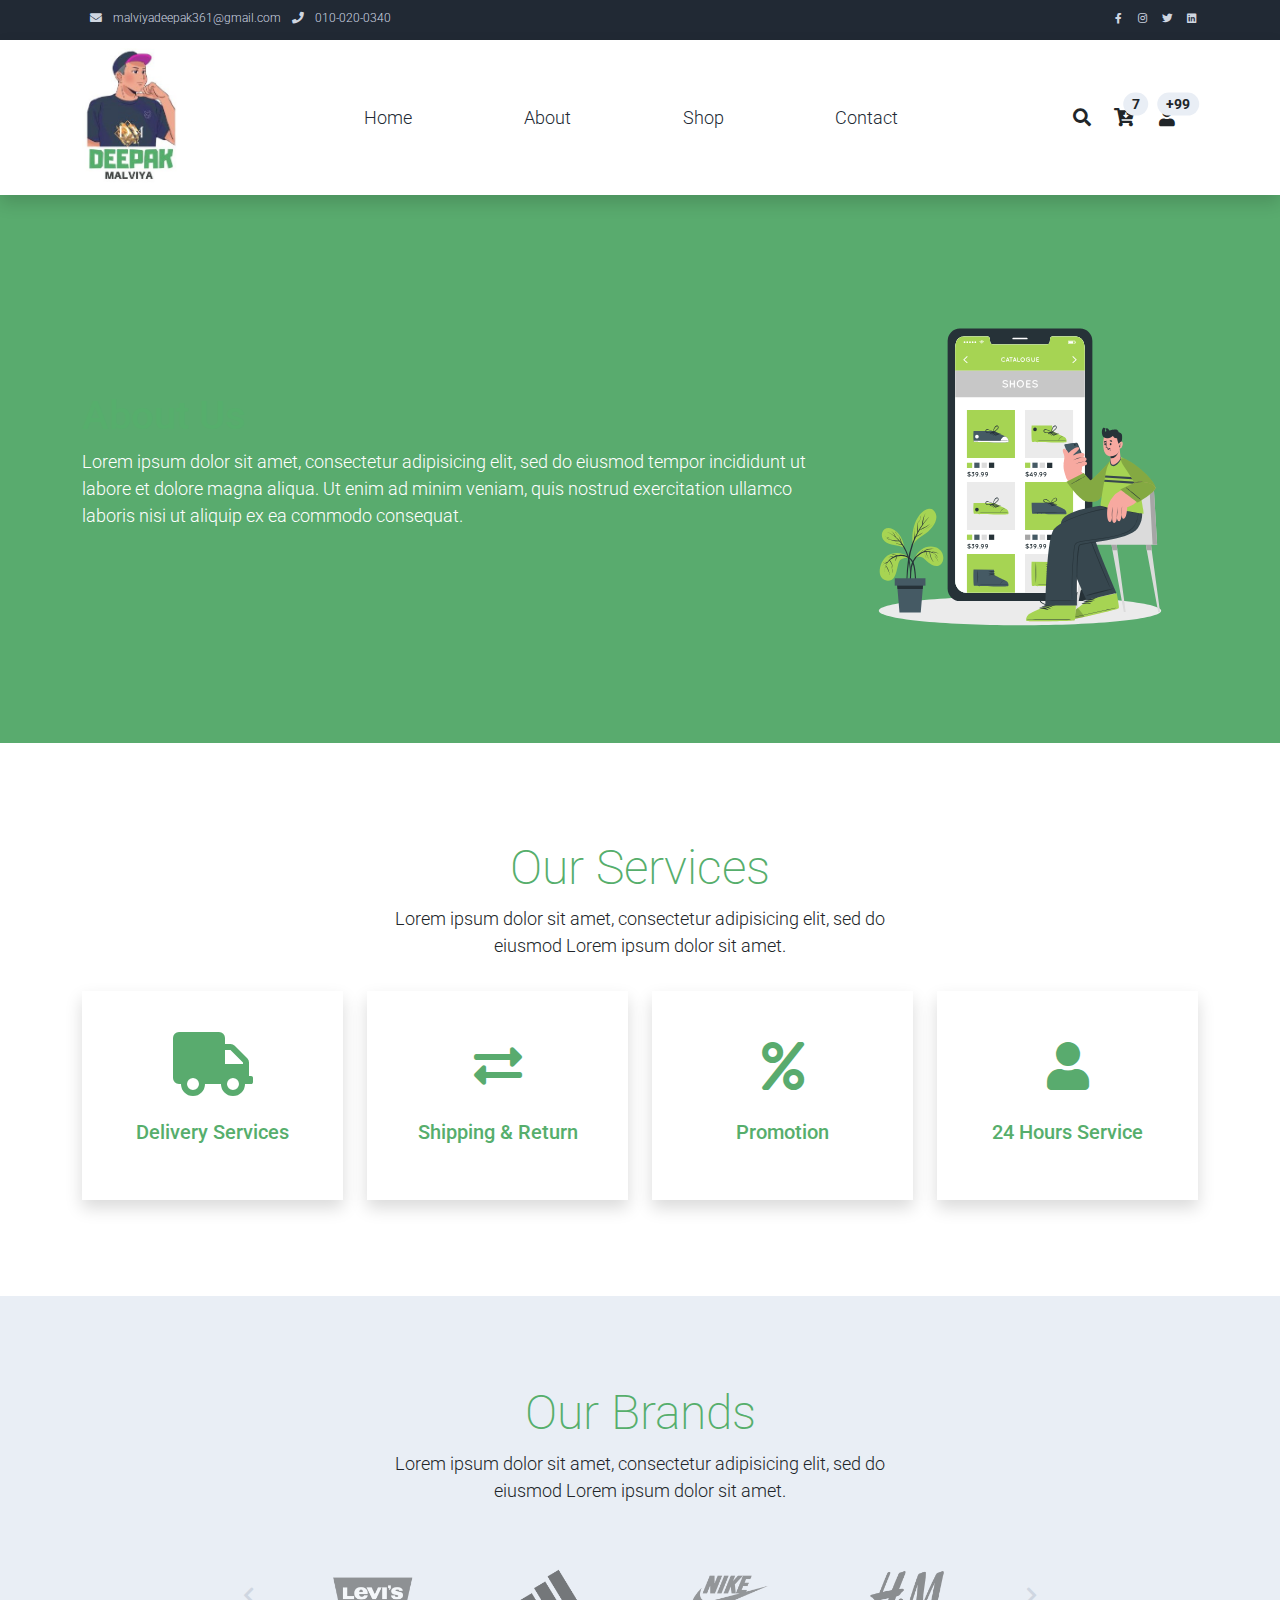
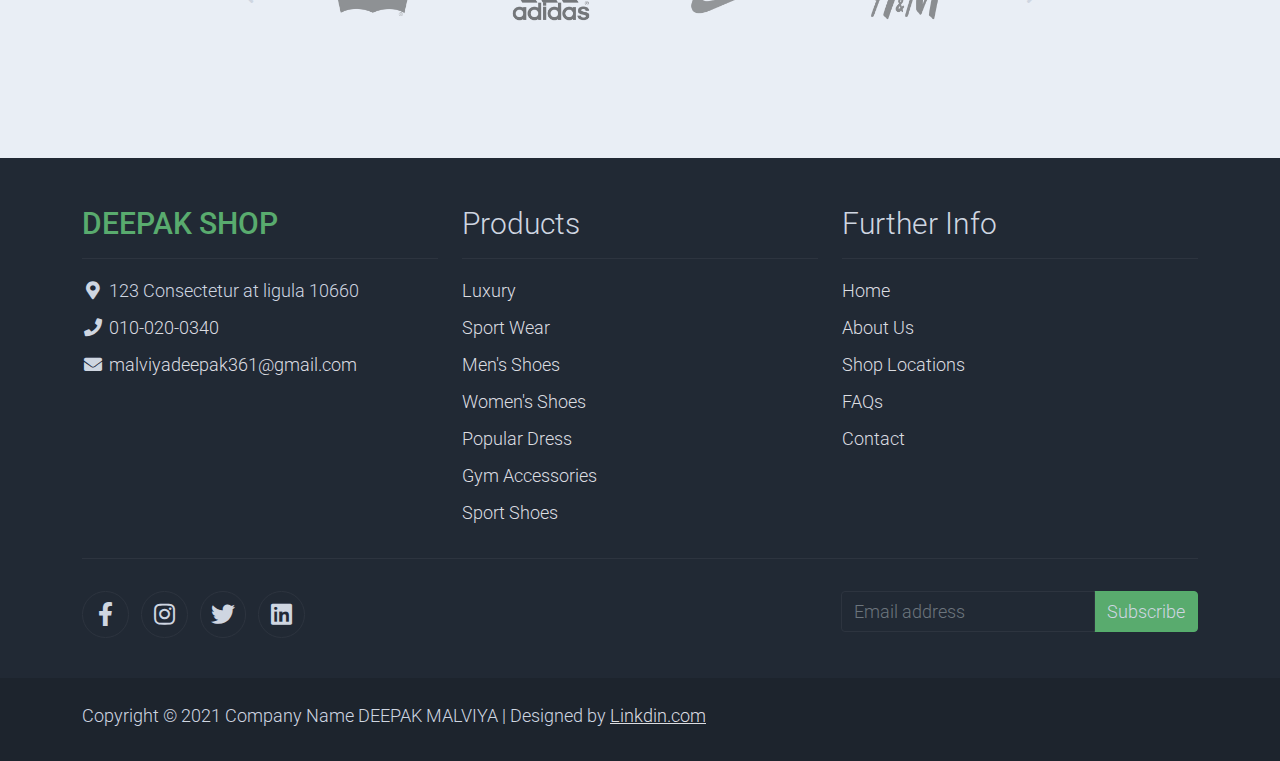
==== about.html @ cd369614 "Ecommerse Shop" ====
<!DOCTYPE html>
<html lang="en">

<head>
    <title>Deepak Shop - About Page</title>
    <meta charset="utf-8">
    <meta name="viewport" content="width=device-width, initial-scale=1">

    <link rel="apple-touch-icon" href="assets/img/apple-icon.png">
    <link rel="shortcut icon" type="image/x-icon" >

    <!-- apply favicon  -->
    <!-- href="assets/img/favicon.ico" -->
    

    <link rel="stylesheet" href="assets/css/bootstrap.min.css">
    <link rel="stylesheet" href="assets/css/templatemo.css">
    <link rel="stylesheet" href="assets/css/custom.css">

    <!-- Load fonts style after rendering the layout styles -->
    <link rel="stylesheet" href="https://fonts.googleapis.com/css2?family=Roboto:wght@100;200;300;400;500;700;900&display=swap">
    <link rel="stylesheet" href="assets/css/fontawesome.min.css">
<!--
    

</head>

<body>
    <!-- Start Top Nav -->
    <nav class="navbar navbar-expand-lg bg-dark navbar-light d-none d-lg-block" id="templatemo_nav_top">
        <div class="container text-light">
            <div class="w-100 d-flex justify-content-between">
                <div>
                    <i class="fa fa-envelope mx-2"></i>
                    <a class="navbar-sm-brand text-light text-decoration-none" href="malviyadeepak361@gmail.com">malviyadeepak361@gmail.com</a>
                    <i class="fa fa-phone mx-2"></i>
                    <a class="navbar-sm-brand text-light text-decoration-none" href="tel:010-020-0340">010-020-0340</a>
                </div>
                <div>
                    <a class="text-light" href="https://fb.com/templatemo" target="_blank" rel="sponsored"><i class="fab fa-facebook-f fa-sm fa-fw me-2"></i></a>
                    <a class="text-light" href="https://www.instagram.com/" target="_blank"><i class="fab fa-instagram fa-sm fa-fw me-2"></i></a>
                    <a class="text-light" href="https://twitter.com/" target="_blank"><i class="fab fa-twitter fa-sm fa-fw me-2"></i></a>
                    <a class="text-light" href="https://www.linkedin.com/in/bhaiyalal-malviya-072306202/" target="_blank"><i class="fab fa-linkedin fa-sm fa-fw"></i></a>
                </div>
            </div>
        </div>
    </nav>
    <!-- Close Top Nav -->


    <!-- Header -->
    <nav class="navbar navbar-expand-lg navbar-light shadow">
        <div class="container d-flex justify-content-between align-items-center">

            <!-- <a class="navbar-brand text-success logo h1 align-self-center" href="index.html">
           <img src="/assets/img/MYLOGO4.jpg" alt="Logo" height="110px" width="100px">
                ADD NAME LOGO
            </a> -->
            <a href="index.html">
                <img class="logo-img" src="/assets/img/MYLOGO4.jpg" alt="logo-img">
                <!-- ADD NAME LOGO -->
            </a>

            <!-- <div class="logoHome">
                <img src="/assets/img/MyLogo1.png" alt="" height="110px" width="150px">
            </div> -->

            <button class="navbar-toggler border-0" type="button" data-bs-toggle="collapse" data-bs-target="#templatemo_main_nav" aria-controls="navbarSupportedContent" aria-expanded="false" aria-label="Toggle navigation">
                <span class="navbar-toggler-icon"></span>
            </button>

            <div class="align-self-center collapse navbar-collapse flex-fill  d-lg-flex justify-content-lg-between" id="templatemo_main_nav">
                <div class="flex-fill">
                    <ul class="nav navbar-nav d-flex justify-content-between mx-lg-auto">
                        <li class="nav-item">
                            <a class="nav-link" href="index.html">Home</a>
                        </li>
                        <li class="nav-item">
                            <a class="nav-link" href="about.html">About</a>
                        </li>
                        <li class="nav-item">
                            <a class="nav-link" href="shop.html">Shop</a>
                        </li>
                        <li class="nav-item">
                            <a class="nav-link" href="contact.html">Contact</a>
                        </li>
                    </ul>
                </div>
                <div class="navbar align-self-center d-flex">
                    <div class="d-lg-none flex-sm-fill mt-3 mb-4 col-7 col-sm-auto pr-3">
                        <div class="input-group">
                            <input type="text" class="form-control" id="inputMobileSearch" placeholder="Search ...">
                            <div class="input-group-text">
                                <i class="fa fa-fw fa-search"></i>
                            </div>
                        </div>
                    </div>
                    <a class="nav-icon d-none d-lg-inline" href="#" data-bs-toggle="modal" data-bs-target="#templatemo_search">
                        <i class="fa fa-fw fa-search text-dark mr-2"></i>
                    </a>
                    <a class="nav-icon position-relative text-decoration-none" href="#">
                        <i class="fa fa-fw fa-cart-arrow-down text-dark mr-1"></i>
                        <span class="position-absolute top-0 left-100 translate-middle badge rounded-pill bg-light text-dark">7</span>
                    </a>
                    <a class="nav-icon position-relative text-decoration-none" href="#">
                        <i class="fa fa-fw fa-user text-dark mr-3"></i>
                        <span class="position-absolute top-0 left-100 translate-middle badge rounded-pill bg-light text-dark">+99</span>
                    </a>
                </div>
            </div>

        </div>
    </nav>
    <!-- Close Header -->

    <!-- Modal -->
    <div class="modal fade bg-white" id="templatemo_search" tabindex="-1" role="dialog" aria-labelledby="exampleModalLabel" aria-hidden="true">
        <div class="modal-dialog modal-lg" role="document">
            <div class="w-100 pt-1 mb-5 text-right">
                <button type="button" class="btn-close" data-bs-dismiss="modal" aria-label="Close"></button>
            </div>
            <form action="" method="get" class="modal-content modal-body border-0 p-0">
                <div class="input-group mb-2">
                    <input type="text" class="form-control" id="inputModalSearch" name="q" placeholder="Search ...">
                    <button type="submit" class="input-group-text bg-success text-light">
                        <i class="fa fa-fw fa-search text-white"></i>
                    </button>
                </div>
            </form>
        </div>
    </div>



    <section class="bg-success py-5">
        <div class="container">
            <div class="row align-items-center py-5">
                <div class="col-md-8 text-white">
                    <h1>About Us</h1>
                    <p>
                        Lorem ipsum dolor sit amet, consectetur adipisicing elit, sed do eiusmod
                        tempor incididunt ut labore et dolore magna aliqua. Ut enim ad minim veniam,
                        quis nostrud exercitation ullamco laboris nisi ut aliquip ex ea commodo consequat.
                    </p>
                </div>
                <div class="col-md-4">
                    <img src="assets/img/about-hero.svg" alt="About Hero">
                </div>
            </div>
        </div>
    </section>
    <!-- Close Banner -->

    <!-- Start Section -->
    <section class="container py-5">
        <div class="row text-center pt-5 pb-3">
            <div class="col-lg-6 m-auto">
                <h1 class="h1">Our Services</h1>
                <p>
                    Lorem ipsum dolor sit amet, consectetur adipisicing elit, sed do eiusmod
                    Lorem ipsum dolor sit amet.
                </p>
            </div>
        </div>
        <div class="row">

            <div class="col-md-6 col-lg-3 pb-5">
                <div class="h-100 py-5 services-icon-wap shadow">
                    <div class="h1 text-success text-center"><i class="fa fa-truck fa-lg"></i></div>
                    <h2 class="h5 mt-4 text-center">Delivery Services</h2>
                </div>
            </div>

            <div class="col-md-6 col-lg-3 pb-5">
                <div class="h-100 py-5 services-icon-wap shadow">
                    <div class="h1 text-success text-center"><i class="fas fa-exchange-alt"></i></div>
                    <h2 class="h5 mt-4 text-center">Shipping & Return</h2>
                </div>
            </div>

            <div class="col-md-6 col-lg-3 pb-5">
                <div class="h-100 py-5 services-icon-wap shadow">
                    <div class="h1 text-success text-center"><i class="fa fa-percent"></i></div>
                    <h2 class="h5 mt-4 text-center">Promotion</h2>
                </div>
            </div>

            <div class="col-md-6 col-lg-3 pb-5">
                <div class="h-100 py-5 services-icon-wap shadow">
                    <div class="h1 text-success text-center"><i class="fa fa-user"></i></div>
                    <h2 class="h5 mt-4 text-center">24 Hours Service</h2>
                </div>
            </div>
        </div>
    </section>
    <!-- End Section -->

    <!-- Start Brands -->
    <section class="bg-light py-5">
        <div class="container my-4">
            <div class="row text-center py-3">
                <div class="col-lg-6 m-auto">
                    <h1 class="h1">Our Brands</h1>
                    <p>
                        Lorem ipsum dolor sit amet, consectetur adipisicing elit, sed do eiusmod
                        Lorem ipsum dolor sit amet.
                    </p>
                </div>
                <div class="col-lg-9 m-auto tempaltemo-carousel">
                    <div class="row d-flex flex-row">
                        <!--Controls-->
                        <div class="col-1 align-self-center">
                            <a class="h1" href="#templatemo-slide-brand" role="button" data-bs-slide="prev">
                                <i class="text-light fas fa-chevron-left"></i>
                            </a>
                        </div>
                        <!--End Controls-->

                        <!--Carousel Wrapper-->
                        <div class="col">
                            <div class="carousel slide carousel-multi-item pt-2 pt-md-0" id="templatemo-slide-brand" data-bs-ride="carousel">
                                <!--Slides-->
                                <div class="carousel-inner product-links-wap" role="listbox">

                                    <!--First slide-->
                                    <div class="carousel-item active">
                                        <div class="row">
                                            <div class="col-3 p-md-5">
                                                <a href="#"><img class="img-fluid brand-img" src="assets/img/brand_01.png" alt="Brand Logo"></a>
                                            </div>
                                            <div class="col-3 p-md-5">
                                                <a href="#"><img class="img-fluid brand-img" src="assets/img/brand_02.png" alt="Brand Logo"></a>
                                            </div>
                                            <div class="col-3 p-md-5">
                                                <a href="#"><img class="img-fluid brand-img" src="assets/img/brand_03.png" alt="Brand Logo"></a>
                                            </div>
                                            <div class="col-3 p-md-5">
                                                <a href="#"><img class="img-fluid brand-img" src="assets/img/brand_04.png" alt="Brand Logo"></a>
                                            </div>
                                        </div>
                                    </div>
                                    <!--End First slide-->

                                    <!--Second slide-->
                                    <div class="carousel-item">
                                        <div class="row">
                                            <div class="col-3 p-md-5">
                                                <a href="#"><img class="img-fluid brand-img" src="assets/img/brand_01.png" alt="Brand Logo"></a>
                                            </div>
                                            <div class="col-3 p-md-5">
                                                <a href="#"><img class="img-fluid brand-img" src="assets/img/brand_02.png" alt="Brand Logo"></a>
                                            </div>
                                            <div class="col-3 p-md-5">
                                                <a href="#"><img class="img-fluid brand-img" src="assets/img/brand_03.png" alt="Brand Logo"></a>
                                            </div>
                                            <div class="col-3 p-md-5">
                                                <a href="#"><img class="img-fluid brand-img" src="assets/img/brand_04.png" alt="Brand Logo"></a>
                                            </div>
                                        </div>
                                    </div>
                                    <!--End Second slide-->

                                    <!--Third slide-->
                                    <div class="carousel-item">
                                        <div class="row">
                                            <div class="col-3 p-md-5">
                                                <a href="#"><img class="img-fluid brand-img" src="assets/img/brand_01.png" alt="Brand Logo"></a>
                                            </div>
                                            <div class="col-3 p-md-5">
                                                <a href="#"><img class="img-fluid brand-img" src="assets/img/brand_02.png" alt="Brand Logo"></a>
                                            </div>
                                            <div class="col-3 p-md-5">
                                                <a href="#"><img class="img-fluid brand-img" src="assets/img/brand_03.png" alt="Brand Logo"></a>
                                            </div>
                                            <div class="col-3 p-md-5">
                                                <a href="#"><img class="img-fluid brand-img" src="assets/img/brand_04.png" alt="Brand Logo"></a>
                                            </div>
                                        </div>
                                    </div>
                                    <!--End Third slide-->

                                </div>
                                <!--End Slides-->
                            </div>
                        </div>
                        <!--End Carousel Wrapper-->

                        <!--Controls-->
                        <div class="col-1 align-self-center">
                            <a class="h1" href="#templatemo-slide-brand" role="button" data-bs-slide="next">
                                <i class="text-light fas fa-chevron-right"></i>
                            </a>
                        </div>
                        <!--End Controls-->
                    </div>
                </div>
            </div>
        </div>
    </section>
    <!--End Brands-->


    <!-- Start Footer -->
    <footer class="bg-dark" id="tempaltemo_footer">
        <div class="container">
            <div class="row">

                <div class="col-md-4 pt-5">
                    <h2 class="h2 text-success border-bottom pb-3 border-light logo">DEEPAK SHOP</h2>
                    <ul class="list-unstyled text-light footer-link-list">
                        <li>
                            <i class="fas fa-map-marker-alt fa-fw"></i>
                            123 Consectetur at ligula 10660
                        </li>
                        <li>
                            <i class="fa fa-phone fa-fw"></i>
                            <a class="text-decoration-none" href="tel:010-020-0340">010-020-0340</a>
                        </li>
                        <li>
                            <i class="fa fa-envelope fa-fw"></i>
                            <a class="text-decoration-none" href="malviyadeepak361@gmail.com">malviyadeepak361@gmail.com</a>
                        </li>
                    </ul>
                </div>

                <div class="col-md-4 pt-5">
                    <h2 class="h2 text-light border-bottom pb-3 border-light">Products</h2>
                    <ul class="list-unstyled text-light footer-link-list">
                        <li><a class="text-decoration-none" href="#">Luxury</a></li>
                        <li><a class="text-decoration-none" href="#">Sport Wear</a></li>
                        <li><a class="text-decoration-none" href="#">Men's Shoes</a></li>
                        <li><a class="text-decoration-none" href="#">Women's Shoes</a></li>
                        <li><a class="text-decoration-none" href="#">Popular Dress</a></li>
                        <li><a class="text-decoration-none" href="#">Gym Accessories</a></li>
                        <li><a class="text-decoration-none" href="#">Sport Shoes</a></li>
                    </ul>
                </div>

                <div class="col-md-4 pt-5">
                    <h2 class="h2 text-light border-bottom pb-3 border-light">Further Info</h2>
                    <ul class="list-unstyled text-light footer-link-list">
                        <li><a class="text-decoration-none" href="#">Home</a></li>
                        <li><a class="text-decoration-none" href="#">About Us</a></li>
                        <li><a class="text-decoration-none" href="#">Shop Locations</a></li>
                        <li><a class="text-decoration-none" href="#">FAQs</a></li>
                        <li><a class="text-decoration-none" href="#">Contact</a></li>
                    </ul>
                </div>

            </div>

            <div class="row text-light mb-4">
                <div class="col-12 mb-3">
                    <div class="w-100 my-3 border-top border-light"></div>
                </div>
                <div class="col-auto me-auto">
                    <ul class="list-inline text-left footer-icons">
                        <li class="list-inline-item border border-light rounded-circle text-center">
                            <a rel="nofollow" class="text-light text-decoration-none" target="_blank" href="http://fb.com/templatemo"><i class="fab fa-facebook-f fa-lg fa-fw"></i></a>
                        </li>
                        <li class="list-inline-item border border-light rounded-circle text-center">
                            <a class="text-light text-decoration-none" target="_blank" href="https://www.instagram.com/"><i class="fab fa-instagram fa-lg fa-fw"></i></a>
                        </li>
                        <li class="list-inline-item border border-light rounded-circle text-center">
                            <a class="text-light text-decoration-none" target="_blank" href="https://twitter.com/"><i class="fab fa-twitter fa-lg fa-fw"></i></a>
                        </li>
                        <li class="list-inline-item border border-light rounded-circle text-center">
                            <a class="text-light text-decoration-none" target="_blank" href="https://www.linkedin.com/in/bhaiyalal-malviya-072306202/"><i class="fab fa-linkedin fa-lg fa-fw"></i></a>
                        </li>
                    </ul>
                </div>
                <div class="col-auto">
                    <label class="sr-only" for="subscribeEmail">Email address</label>
                    <div class="input-group mb-2">
                        <input type="text" class="form-control bg-dark border-light" id="subscribeEmail" placeholder="Email address">
                        <div class="input-group-text btn-success text-light">Subscribe</div>
                    </div>
                </div>
            </div>
        </div>

        <div class="w-100 bg-black py-3">
            <div class="container">
                <div class="row pt-2">
                    <div class="col-12">
                        <p class="text-left text-light">
                            Copyright &copy; 2021 Company Name DEEPAK MALVIYA
                            | Designed by <a rel="sponsored" href="https://www.linkedin.com/in/bhaiyalal-malviya-072306202/" target="_blank">Linkdin.com</a>
                        </p>
                    </div>
                </div>
            </div>
        </div>

    </footer>
    <!-- End Footer -->

    <!-- Start Script -->
    <script src="assets/js/jquery-1.11.0.min.js"></script>
    <script src="assets/js/jquery-migrate-1.2.1.min.js"></script>
    <script src="assets/js/bootstrap.bundle.min.js"></script>
    <script src="assets/js/templatemo.js"></script>
    <script src="assets/js/custom.js"></script>
    <!-- End Script -->
</body>

</html>
---- assets/css/templatemo.css ----
/*

TemplateMo 559 Zay Shop

https://templatemo.com/tm-559-zay-shop

---------------------------------------------
Table of contents
------------------------------------------------
1. Typography
2. General
3. Nav
4. Hero Carousel
5. Accordion
6. Shop
7. Product
8. Carousel Hero
9. Carousel Brand
10. Services
11. Contact map
12. Footer
13. Small devices (landscape phones, 576px and up)
14. Medium devices (tablets, 768px and up)
15. Large devices (desktops, 992px and up)
16. Extra large devices (large desktops, 1200px and up)
--------------------------------------------- */




/* Typography */
body, ul, li, p, a, label, input, div {
  font-family: 'Roboto', sans-serif;
  font-size: 18px !important;
  font-weight: 300 !important;
}
.h1 {
  font-family: 'Roboto', sans-serif;
  font-size: 48px !important;
  font-weight: 200 !important;
}
.h2 {
  font-family: 'Roboto', sans-serif;
  font-size: 30px !important;
  font-weight: 300;
}
.h3 {
  font-family: 'Roboto', sans-serif;
  font-size: 22px !important;
}
/* General */
.logo { font-weight: 500 !important;}
.text-warning {  color: #ede861 !important;}
.text-muted { color: #bcbcbc !important;}
.text-success { color: #59ab6e !important;}
.text-light { color: #cfd6e1 !important;}
.bg-dark { background-color: #212934 !important;}
.bg-light { background-color: #e9eef5 !important;}
.bg-black { background-color: #1d242d !important;}
.bg-success { background-color: #59ab6e !important;}
.btn-success {
  background-color: #59ab6e !important;
  border-color: #56ae6c !important;
}
.pagination .page-link:hover {color: #000;}
.pagination .page-link:hover, .pagination .page-link.active {
  background-color: #69bb7e;
  color: #fff;
}
/* Nav */
#templatemo_nav_top { min-height: 40px;}
#templatemo_nav_top * { font-size: .9em !important;}
#templatemo_main_nav a { color: #212934;}
#templatemo_main_nav a:hover { color: #69bb7e;}
#templatemo_main_nav .navbar .nav-icon { margin-right: 20px;}

/* Hero Carousel */
#template-mo-zay-hero-carousel { background: #efefef !important;}
/* Accordion */
.templatemo-accordion a { color: #000;}
.templatemo-accordion a:hover { color: #333d4a;}
/* Shop */
.shop-top-menu a:hover { color: #69bb7e !important;}
/* Product */
.product-wap { box-shadow: 0px 5px 10px 0px rgba(0, 0, 0, 0.10);}
.product-wap .product-color-dot.color-dot-red { background:#f71515;}
.product-wap .product-color-dot.color-dot-blue { background:#6db4fe;}
.product-wap .product-color-dot.color-dot-black { background:#000000;}
.product-wap .product-color-dot.color-dot-light { background:#e0e0e0;}
.product-wap .product-color-dot.color-dot-green { background:#0bff7e;}
.card.product-wap .card .product-overlay {
  background: rgba(0,0,0,.2);
  visibility: hidden;
  opacity: 0;
  transition: .3s;
}
.card.product-wap:hover .card .product-overlay {
  visibility: visible;
  opacity: 1;
}
.card.product-wap a { color: #000;}
#carousel-related-product .slick-slide:focus { outline: none !important;}
#carousel-related-product .slick-dots li button:before {
  font-size: 15px;
  margin-top: 20px;
}
/* Brand */
.brand-img {
  filter: grayscale(100%);
  opacity: 0.5;
  transition: .5s;
}
.brand-img:hover {
  filter: grayscale(0%);
  opacity: 1;
}
/* Carousel Hero */
#template-mo-zay-hero-carousel .carousel-indicators li {
  margin-top: -50px;
  background-color: #59ab6e;
}
#template-mo-zay-hero-carousel .carousel-control-next i,
#template-mo-zay-hero-carousel .carousel-control-prev i {
  color: #59ab6e !important;
  font-size: 2.8em !important;
}
/* Carousel Brand */
.tempaltemo-carousel .h1 {
  font-size: .5em !important;
  color: #000 !important;
}
/* Services */
.services-icon-wap {transition: .3s;}
.services-icon-wap:hover, .services-icon-wap:hover i {color: #fff;}
.services-icon-wap:hover {background: #69bb7e;}
/* Contact map */
.leaflet-control a, .leaflet-control { font-size: 10px !important;}
.form-control { border: 1px solid #e8e8e8;}
/* Footer */
#tempaltemo_footer a { color: #dcdde1;}
#tempaltemo_footer a:hover { color: #68bb7d;}
#tempaltemo_footer ul.footer-link-list li { padding-top: 10px;}
#tempaltemo_footer ul.footer-icons li {
  width: 2.6em;
  height: 2.6em;
  line-height: 2.6em;
}
#tempaltemo_footer ul.footer-icons li:hover {
  background-color: #cfd6e1;
  transition: .5s;
}
#tempaltemo_footer ul.footer-icons li:hover i {
  color: #212934;
  transition: .5s;
}
#tempaltemo_footer .border-light { border-color: #2d343f !important;}
/*
// Extra small devices (portrait phones, less than 576px)
// No media query since this is the default in Bootstrap
*/
/* Small devices (landscape phones, 576px and up)*/
.product-wap .h3, .product-wap li, .product-wap i, .product-wap p {
  font-size: 12px !important;
}
.product-wap .product-color-dot {
  width: 6px;
  height: 6px;
}

@media (min-width: 576px) {
  .tempaltemo-carousel .h1 { font-size: 1em !important;}
}

/*// Medium devices (tablets, 768px and up)*/
@media (min-width: 768px) {
  #templatemo_main_nav .navbar-nav {max-width: 450px;}
 }

/* Large devices (desktops, 992px and up)*/
@media (min-width: 992px) {
  #templatemo_main_nav .navbar-nav {max-width: 550px;}
  #template-mo-zay-hero-carousel .carousel-item {min-height: 30rem !important;}
  .product-wap .h3, .product-wap li, .product-wap i, .product-wap p {font-size: 18px !important;}
  .product-wap .product-color-dot {
    width: 12px;
    height: 12px;
  }
}

/* Extra large devices (large desktops, 1200px and up)*/
@media (min-width: 1200px) {}
---- assets/css/custom.css ----
/*
Custom Css
*/
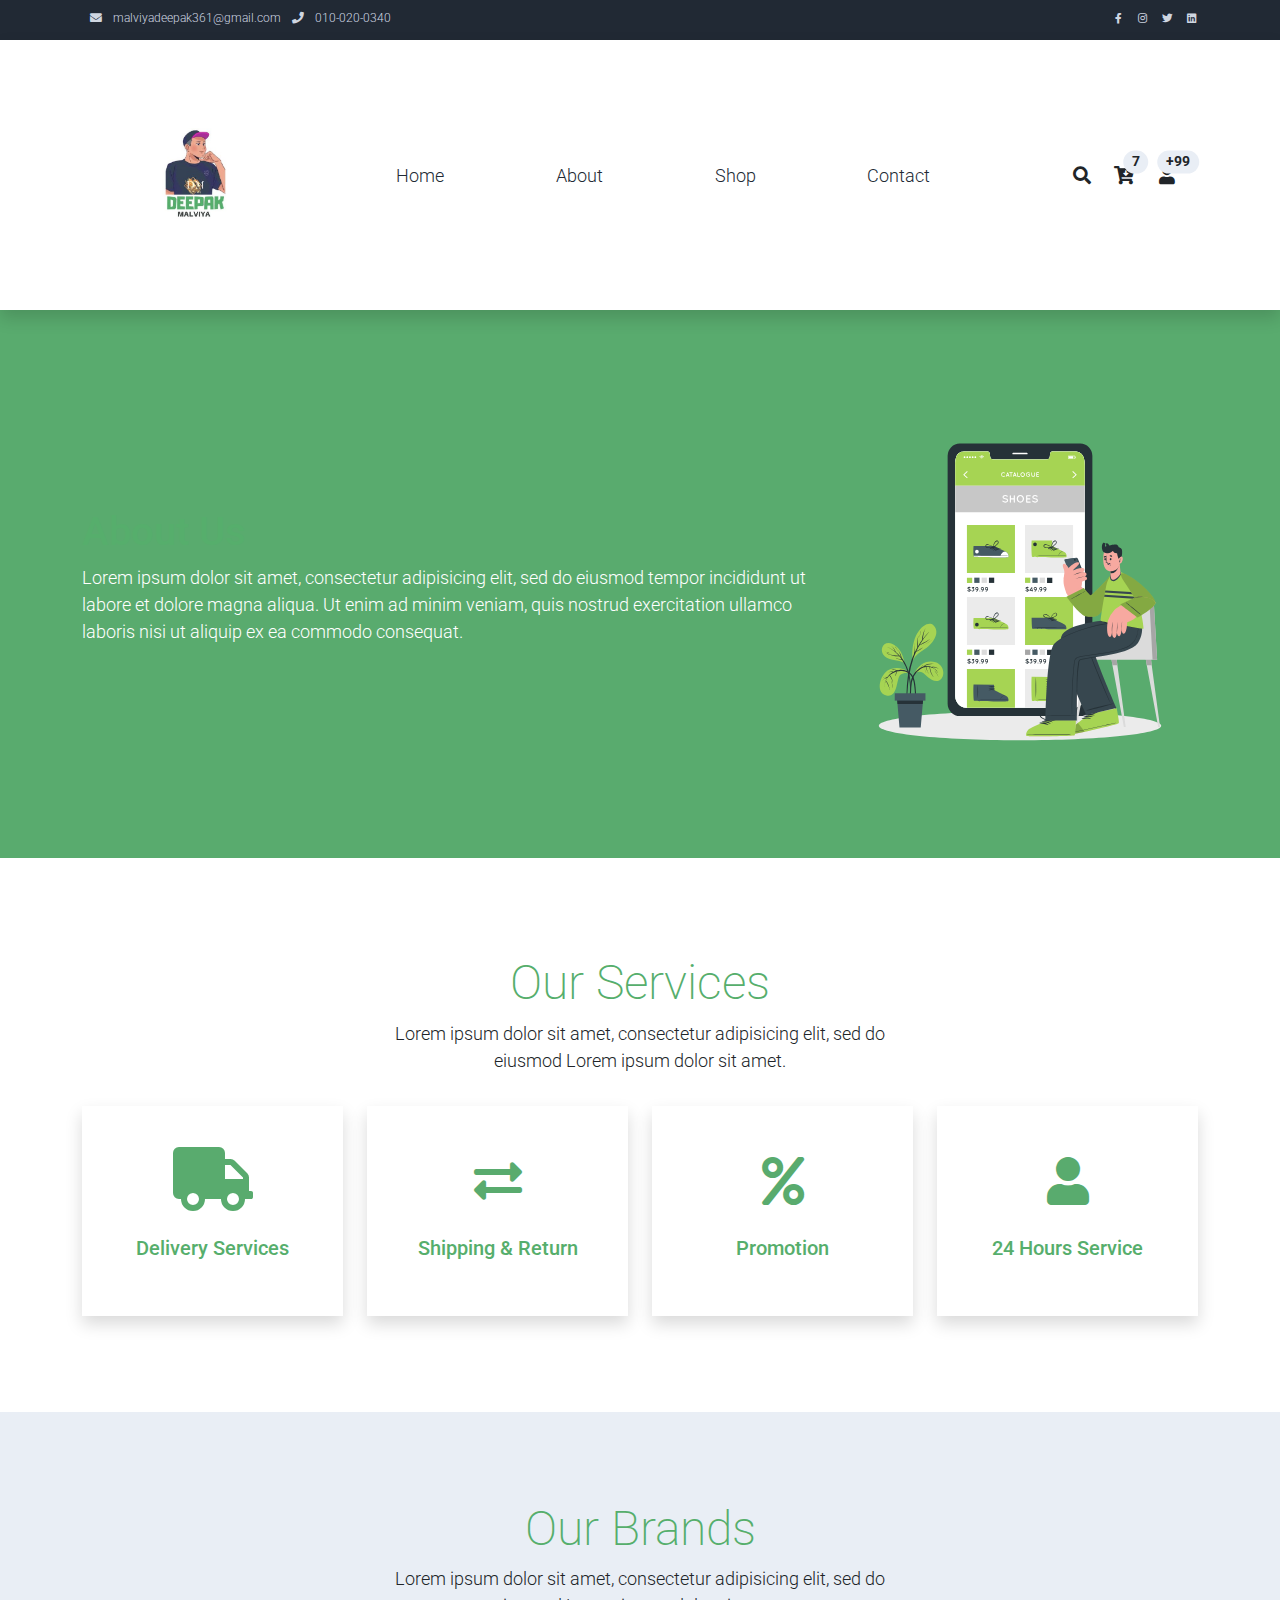
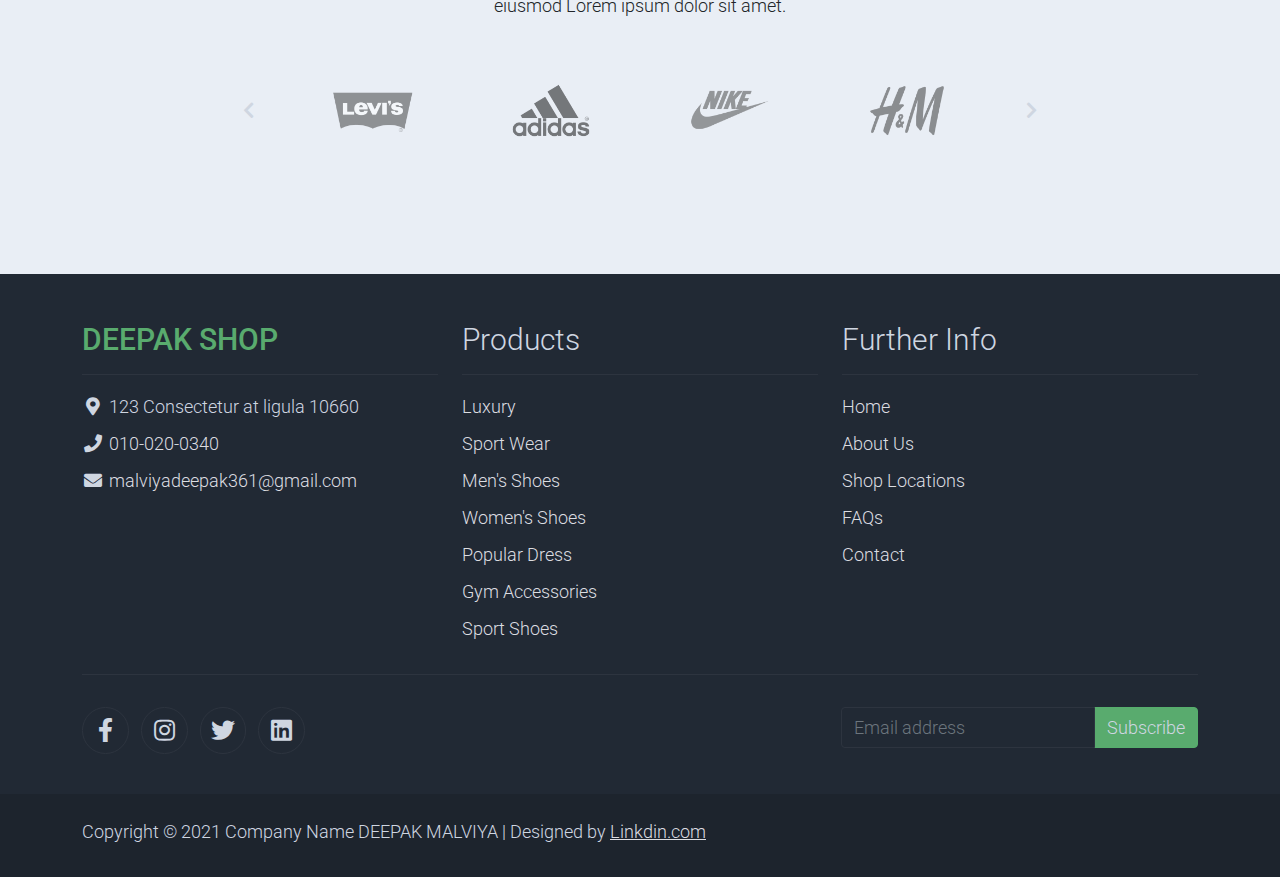
==== commit b335a2ca: "change" ====
--- a/about.html
+++ b/about.html
@@ -6,8 +6,8 @@
     <meta charset="utf-8">
     <meta name="viewport" content="width=device-width, initial-scale=1">
 
-    <link rel="apple-touch-icon" href="assets/img/apple-icon.png">
-    <link rel="shortcut icon" type="image/x-icon" >
+    <!-- <link rel="apple-touch-icon" href="assets/img/apple-icon.png"> -->
+    <!-- <link rel="shortcut icon" type="image/x-icon" > -->
 
     <!-- apply favicon  -->
     <!-- href="assets/img/favicon.ico" -->
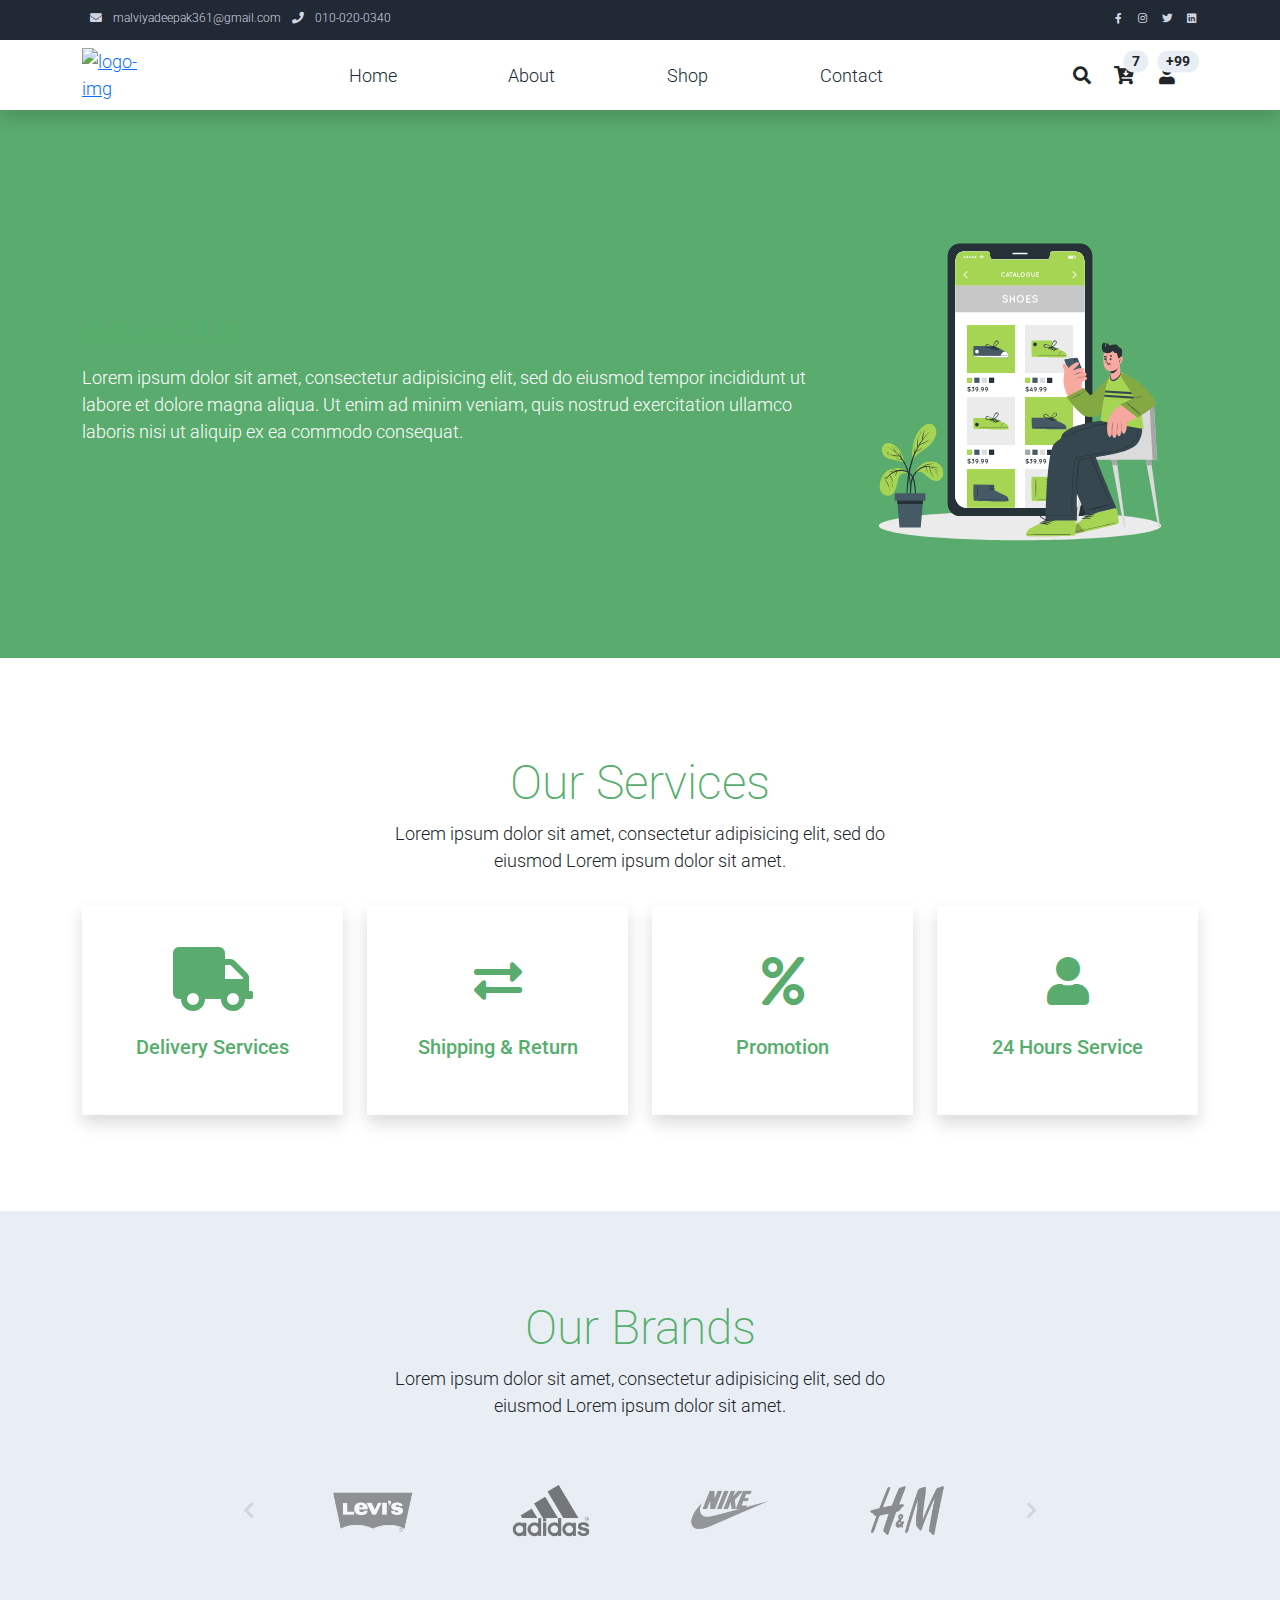
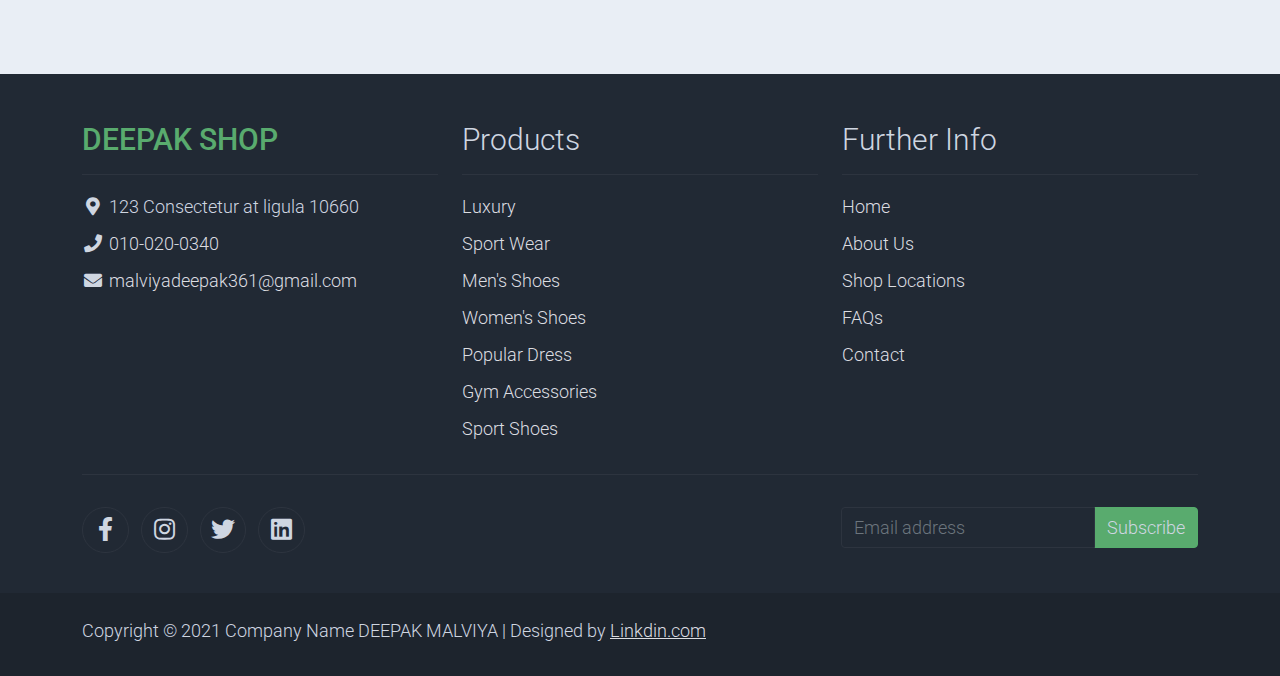
==== commit 101ed4c4: "change logo path" ====
--- a/about.html
+++ b/about.html
@@ -57,7 +57,7 @@
                 ADD NAME LOGO
             </a> -->
             <a href="index.html">
-                <img class="logo-img" src="/assets/img/MYLOGO4.jpg" alt="logo-img">
+                <img class="logo-img" src="/Ecommerce Website/assets/img/MYLOGO4.jpg" alt="logo-img">
                 <!-- ADD NAME LOGO -->
             </a>
 
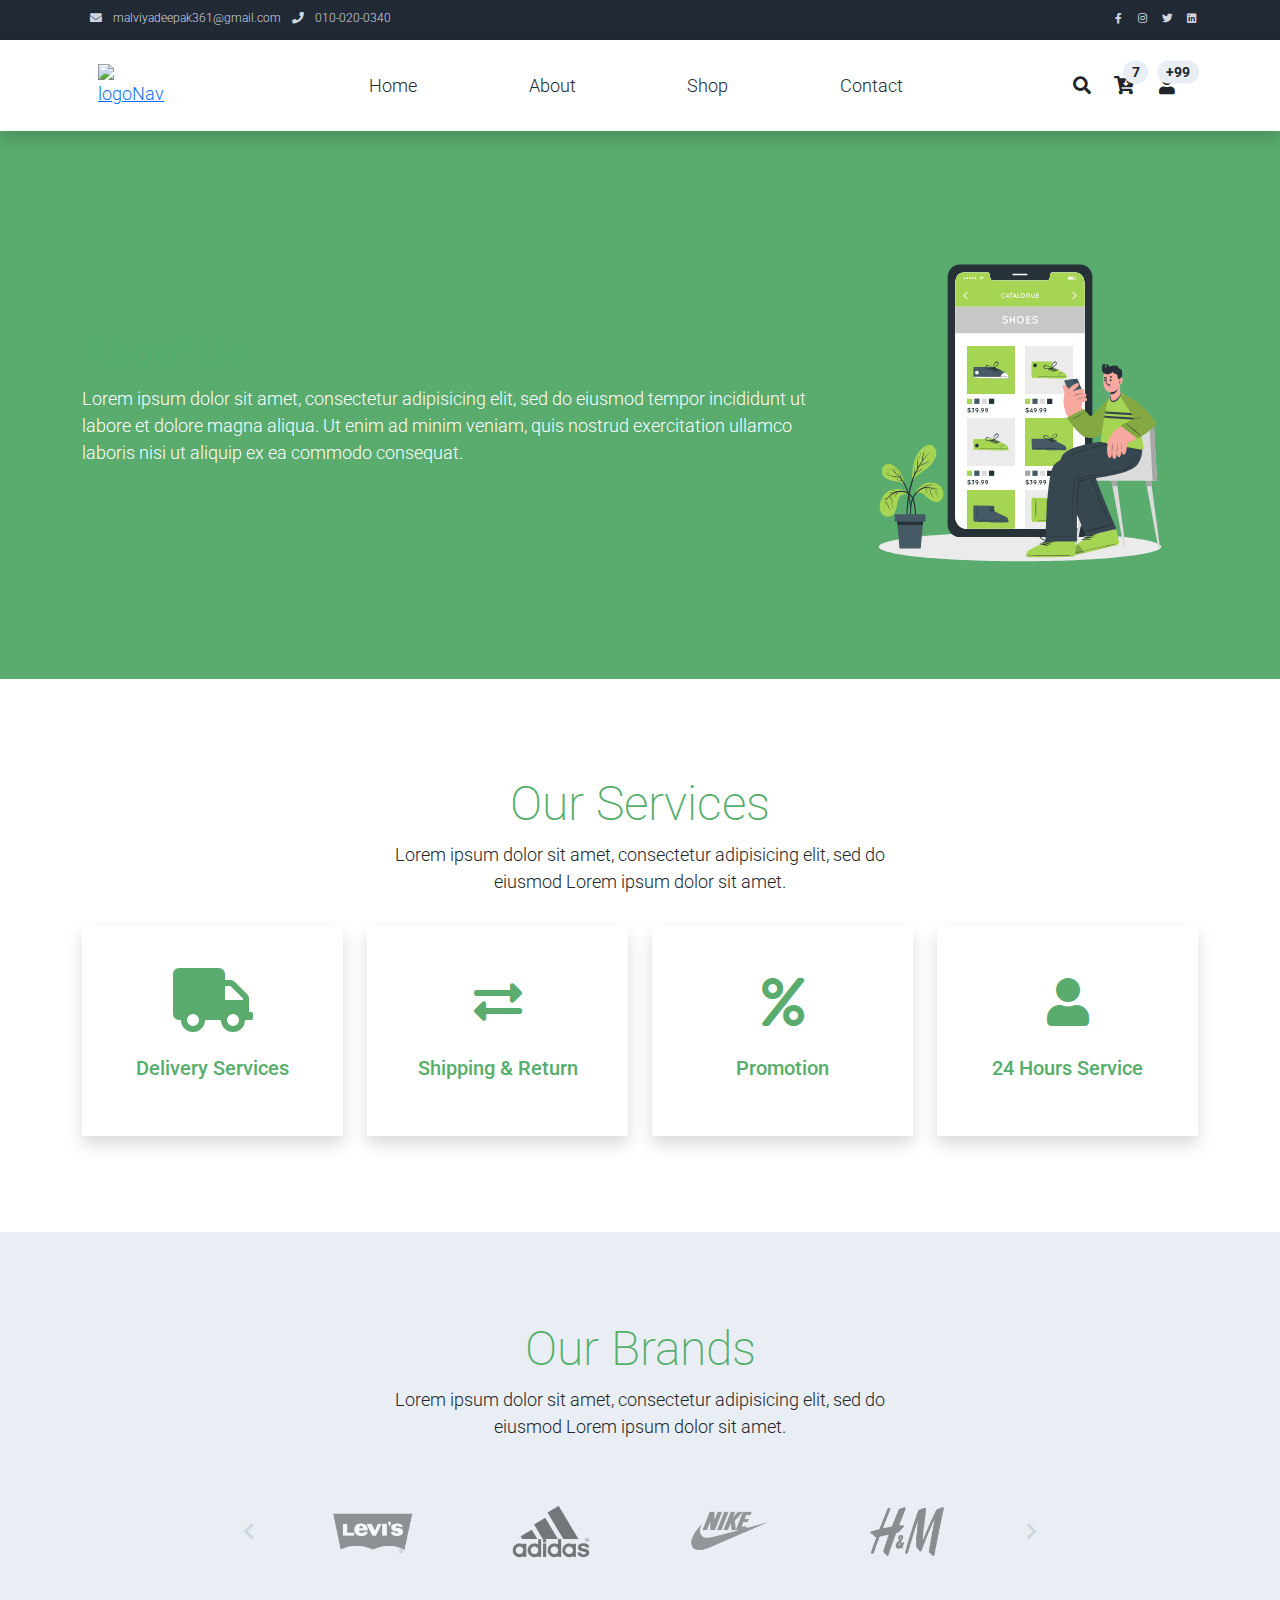
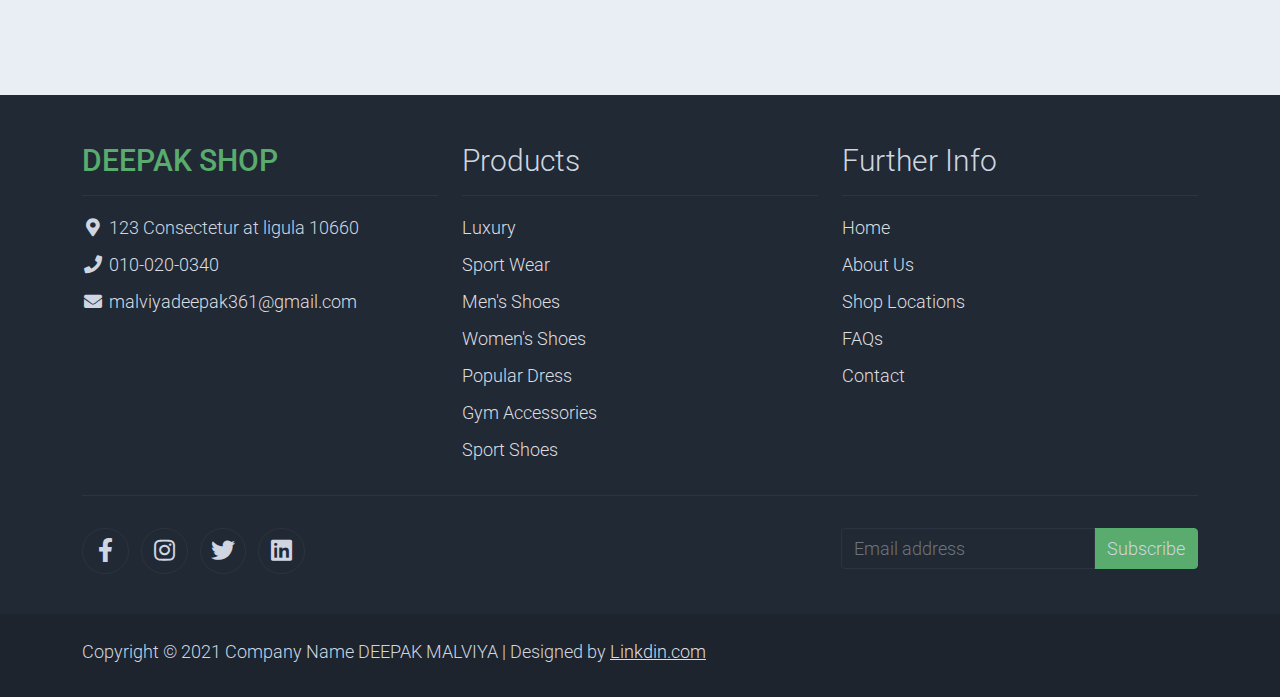
==== commit beea91bd: "cgange logo path" ====
--- a/about.html
+++ b/about.html
@@ -57,7 +57,7 @@
                 ADD NAME LOGO
             </a> -->
             <a href="index.html">
-                <img class="logo-img" src="/Ecommerce Website/assets/img/MYLOGO4.jpg" alt="logo-img">
+                <img class="logoNav" src="/Ecommerce Website/assets/img/MYLOGO4.jpg" alt="logoNav">
                 <!-- ADD NAME LOGO -->
             </a>
 
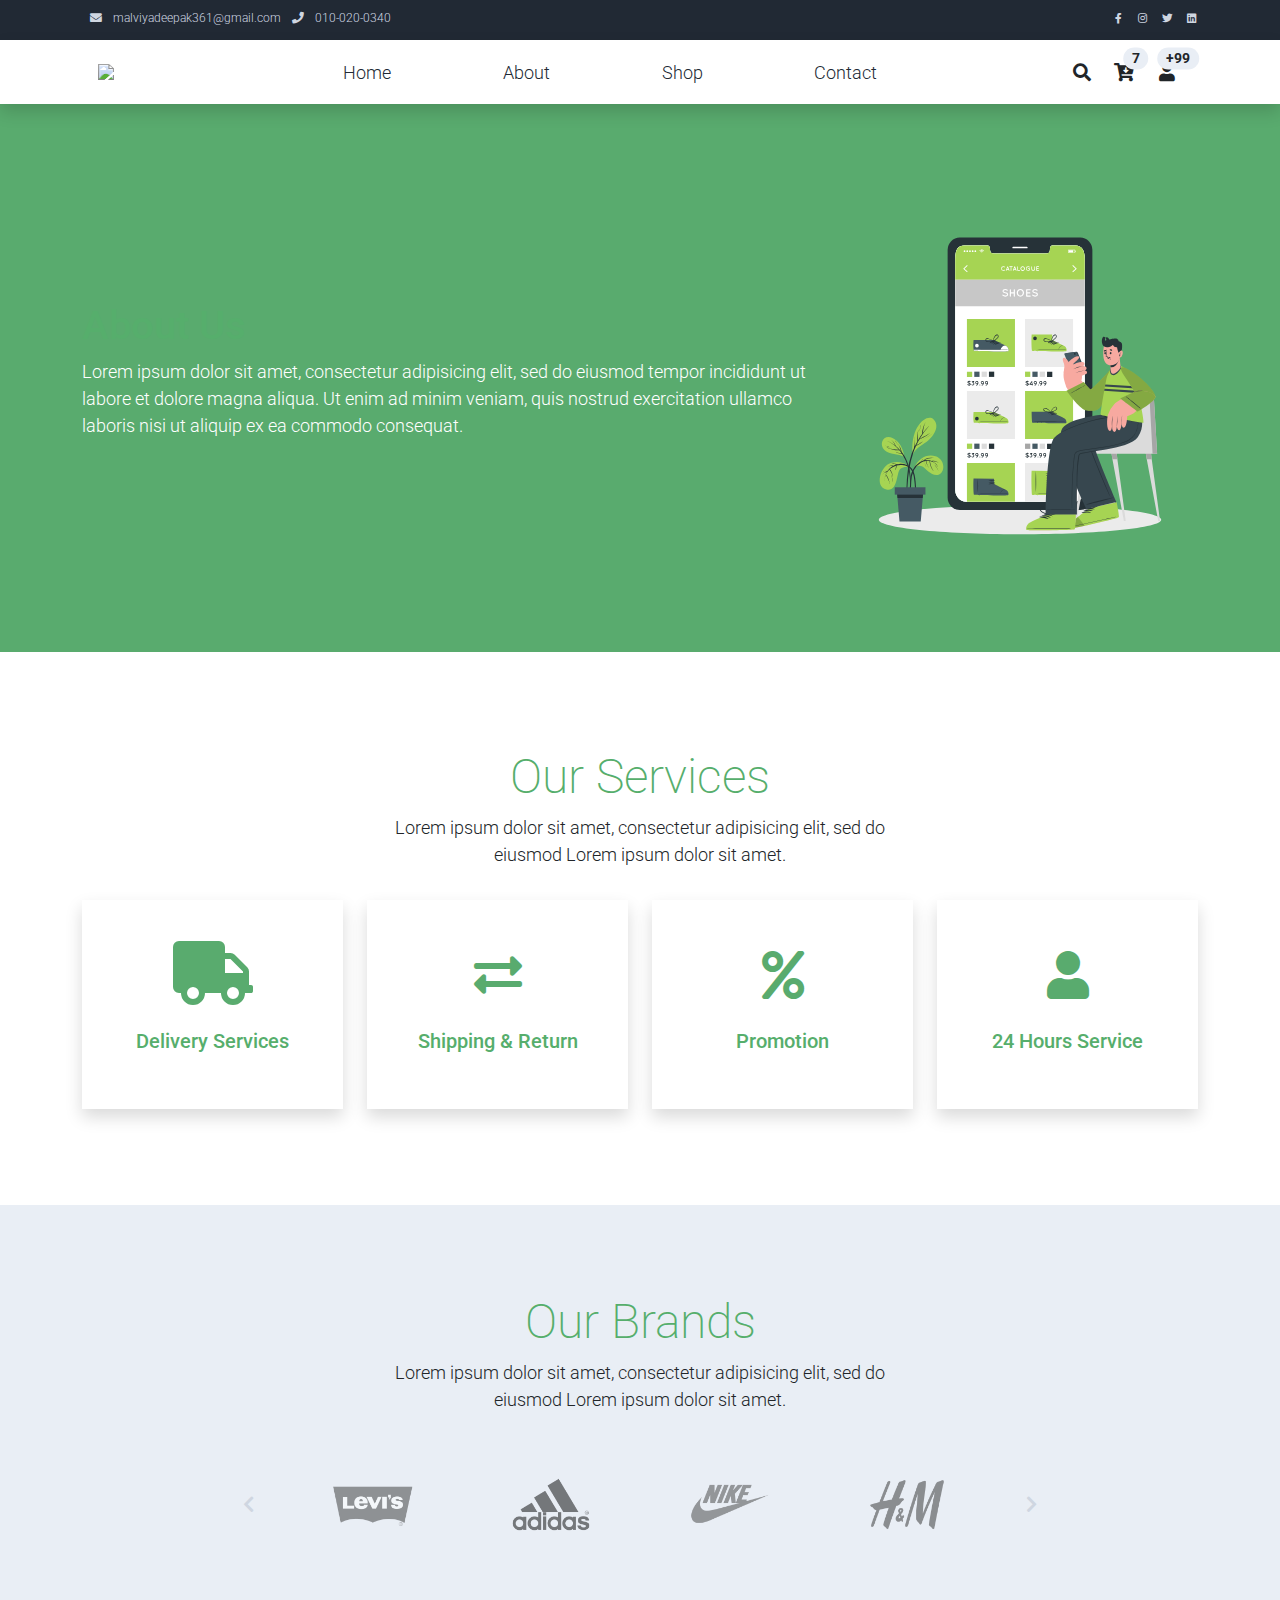
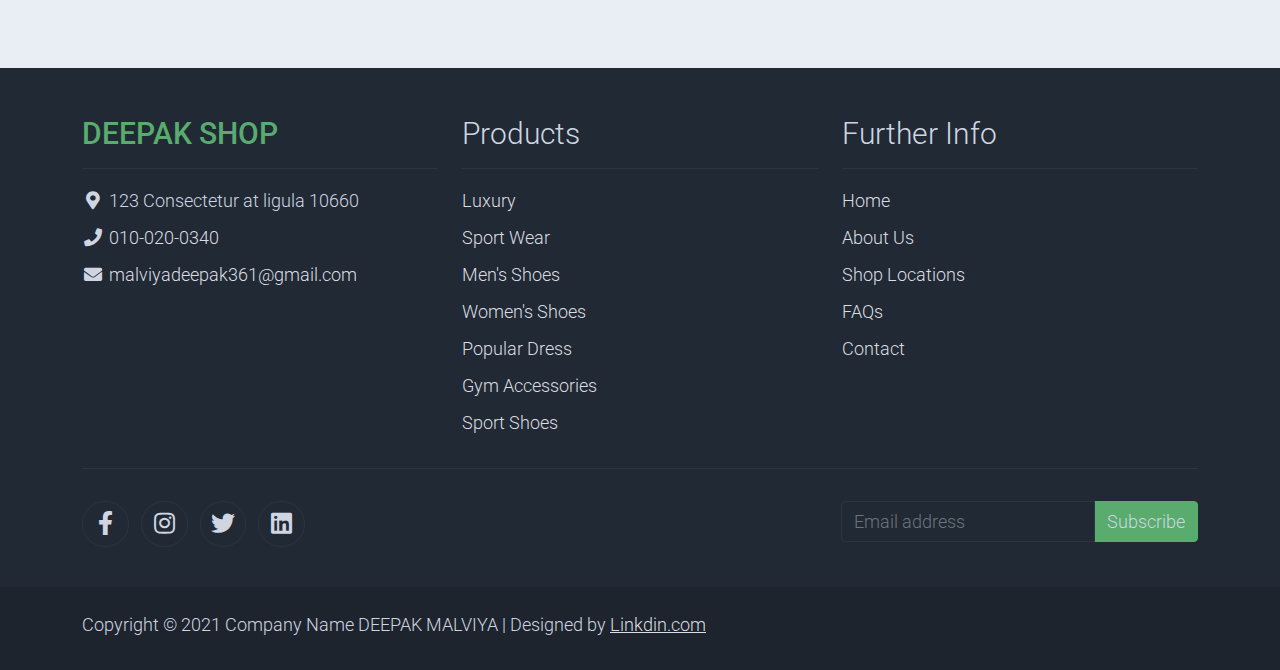
==== commit 6233428c: "Update about.html" ====
--- a/about.html
+++ b/about.html
@@ -57,7 +57,7 @@
                 ADD NAME LOGO
             </a> -->
             <a href="index.html">
-                <img class="logoNav" src="/Ecommerce Website/assets/img/MYLOGO4.jpg" alt="logoNav">
+                <img class="logoNav" src="/Ecommerce Website/assets/img/MYLOGO4.jpg">
                 <!-- ADD NAME LOGO -->
             </a>
 
@@ -404,4 +404,4 @@
     <!-- End Script -->
 </body>
 
-</html>+</html>
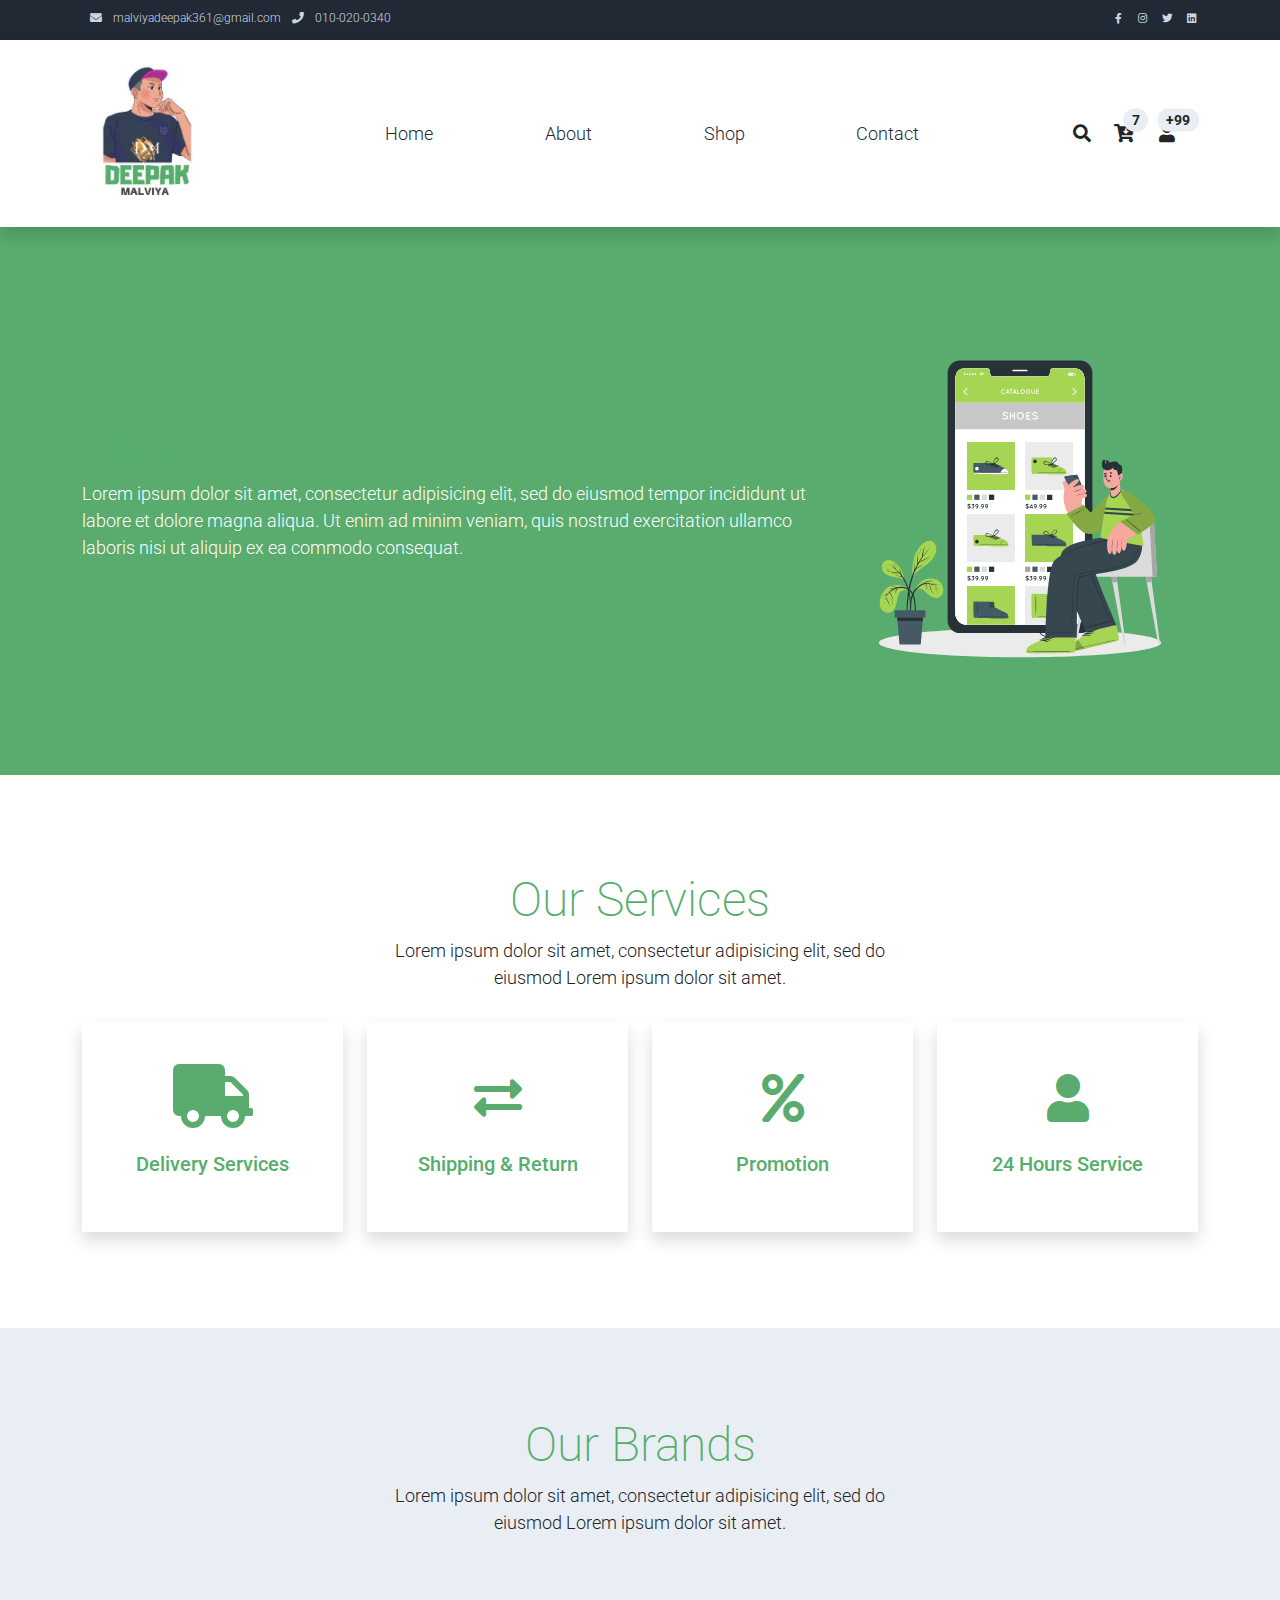
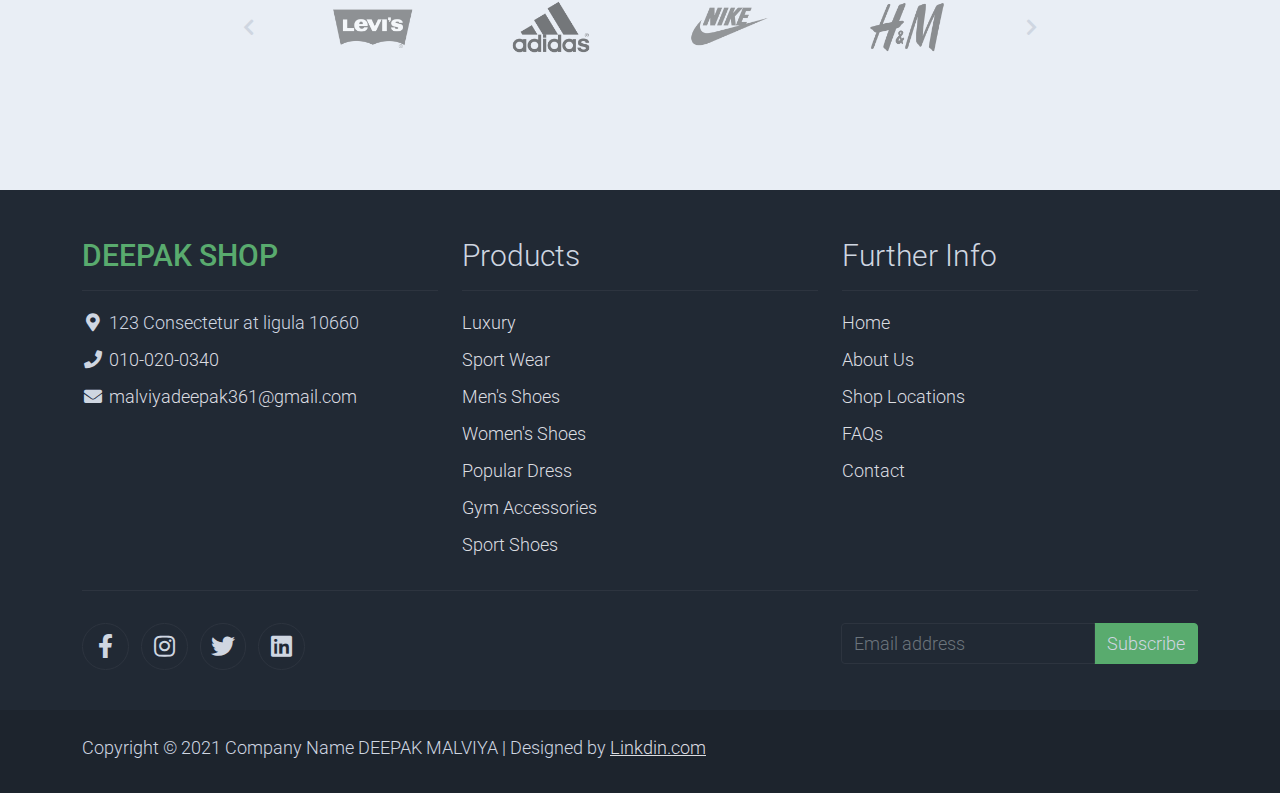
==== commit df2cd59d: "Update about.html" ====
--- a/about.html
+++ b/about.html
@@ -57,7 +57,7 @@
                 ADD NAME LOGO
             </a> -->
             <a href="index.html">
-                <img class="logoNav" src="/Ecommerce Website/assets/img/MYLOGO4.jpg">
+                <img class="logoNav" src="./assets/img/MYLOGO4.jpg">
                 <!-- ADD NAME LOGO -->
             </a>
 
